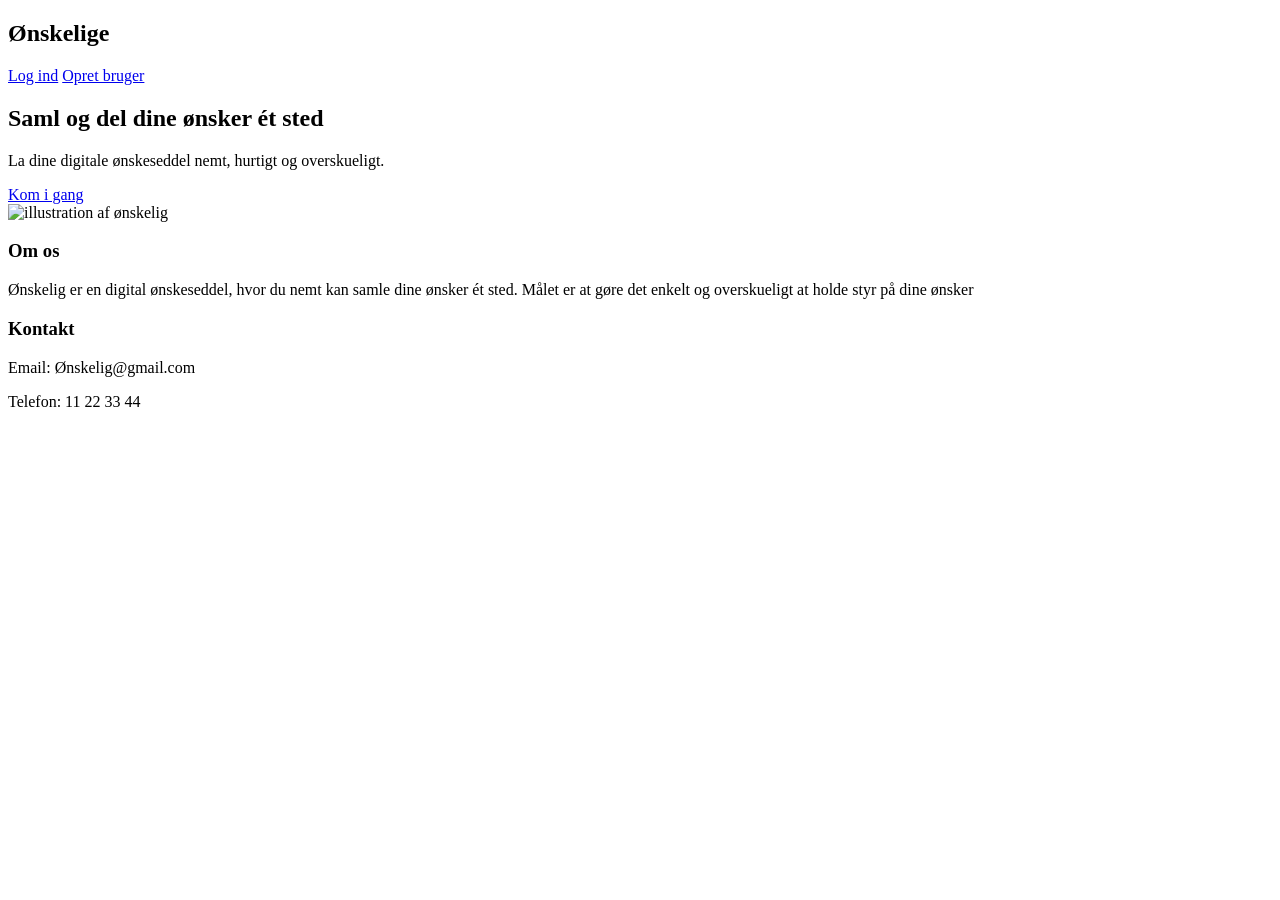
==== src/main/resources/template/index.html @ 6a0c05aa "wqioh" ====
<!DOCTYPE html>
<html lang="en">
<head>
    <meta charset="UTF-8">
    <title>Ønskelige</title>
    <link rel="stylesheet" href="style.css">
</head>
<body>
<header class="hero">
    <nav class="navbar">
        <h1 class="logo">Ønskelige</h1>
        <div class="nav-buttons">
            <a href="/user/login" class="btn">Log ind</a>
            <a href="/user/register" class="btn btn-primary">Opret bruger</a>
        </div>
    </nav>

    <section class="hero-content">
        <div class="hero-text">
            <h2> Saml og del dine ønsker ét sted</h2>
            <p>La dine digitale ønskeseddel nemt, hurtigt og overskueligt.</p>
            <a href="/user/register" class="btn btn-primary">Kom i gang</a>
        </div>

        <div class="hero-image">
            <img src="/static/wishlist.jpg" alt="illustration af ønskelig">
        </div>
    </section>
</header>

<main>
    <section class="about">
        <h3>Om os</h3>
        <p>Ønskelig er en digital ønskeseddel, hvor du nemt kan samle dine ønsker ét sted.
            Målet er at gøre det enkelt og overskueligt at holde styr på dine ønsker
        </p>
    </section>

    <section class="contact">
        <h3>Kontakt</h3>
        <p>Email: Ønskelig@gmail.com</p>
        <p>Telefon: 11 22 33 44</p>
    </section>
</main>




</body>
</html>
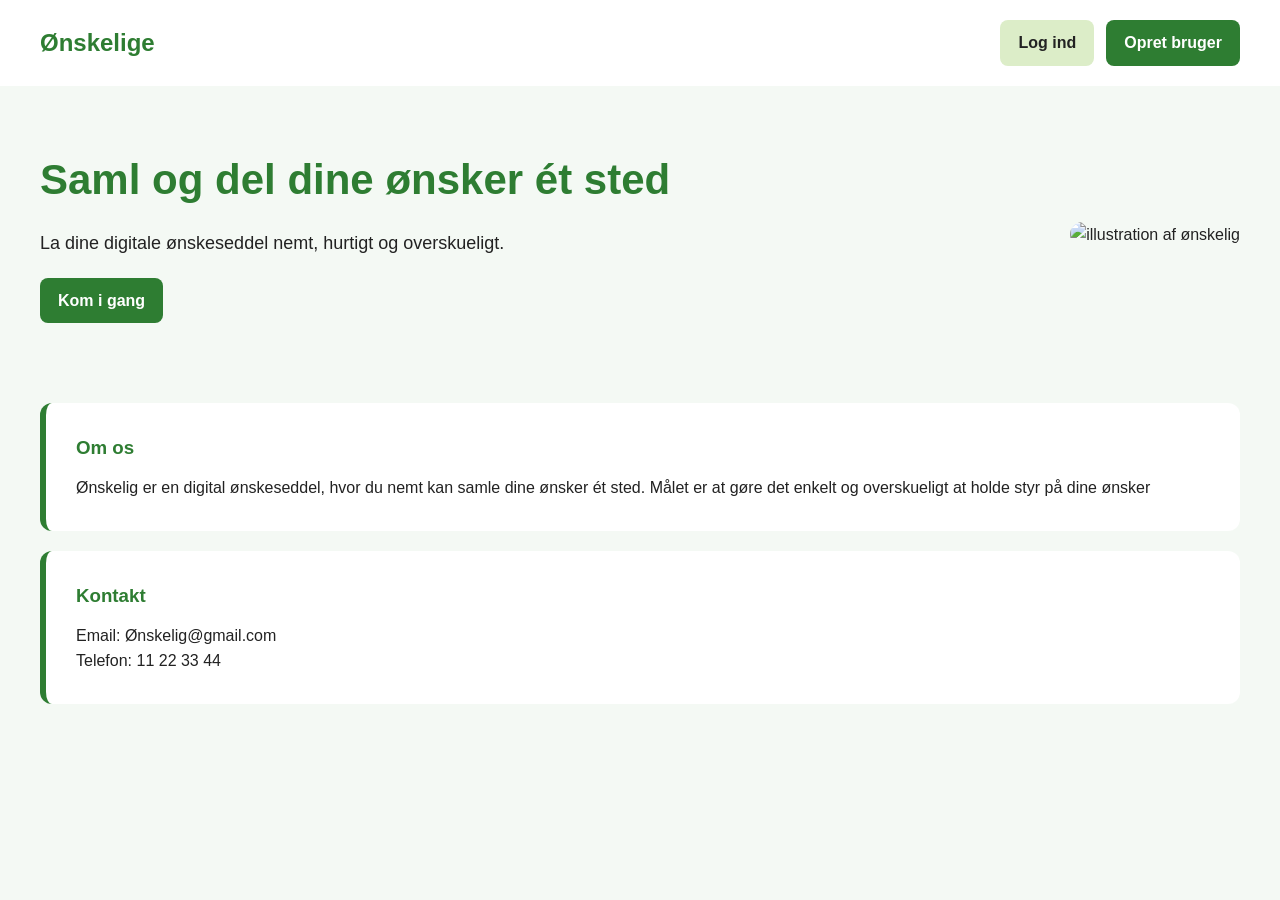
==== commit be37fb6f: "mapper" ====
--- a/src/main/resources/template/index.html
+++ b/src/main/resources/template/index.html
@@ -3,7 +3,7 @@
 <head>
     <meta charset="UTF-8">
     <title>Ønskelige</title>
-    <link rel="stylesheet" href="style.css">
+    <link rel="stylesheet" href="../static/css/style.css">
 </head>
 <body>
 <header class="hero">
--- a/src/main/resources/static/css/style.css
+++ b/src/main/resources/static/css/style.css
@@ -0,0 +1,101 @@
+:root {
+    --primary-color: #2e7d32;
+    --primary-light: #66bb6a;
+    --backround-color: #f4f9f4;
+    --button-light: #dcedc8;
+    --text-color: #222;
+    --white: #ffffff;
+}
+
+* {
+    margin: 0;
+    padding: 0;
+    box-sizing: border-box;
+}
+
+body {
+    font-family: Arial, sans-serif;
+    background-color: var(--backround-color);
+    color: var(--text-color);
+    line-height: 1.6;
+}
+
+.navbar {
+    display: flex;
+    justify-content: space-between;
+    align-items: center;
+    padding: 20px 40px;
+    background-color: var(--white);
+}
+
+.logo {
+    front-size: 28px;
+    color: var(--primary-color);
+}
+
+.nav-buttons {
+    display: flex;
+    gap: 12px;
+}
+
+.btn {
+    text-decoration: none;
+    padding: 10px 18px;
+    border-radius: 8px;
+    background-color: var(--button-light);
+    color: var(--text-color);
+    font-weight: bold;
+    display: inline-block;
+    transition: 0.2s;
+}
+
+.btn-primary {
+    background-color: var(--primary-color);
+    color: var(--white);
+}
+
+.btn:hover {
+    opacity: 0.9;
+    transform: scale(1.03);
+}
+
+.hero-content {
+    display: flex;
+    justify-content: space-between;
+    align-items: center;
+    padding: 60px 40px;
+    gap: 40px;
+    flex-wrap: wrap;
+}
+
+.hero-text h2 {
+    font-size: 42px;
+    margin-bottom: 16px;
+    color: var(--primary-color);
+}
+
+.hero-text p {
+    margin-bottom: 20px;
+    font-size: 18px;
+}
+
+.hero-image img {
+    width: 100%;
+    max-width: 400px;
+    border-radius: 16px;
+}
+
+.about,
+.contact {
+    background-color: var(--white);
+    margin: 20px 40px;
+    padding: 30px;
+    border-radius: 12px;
+    border-left: 6px solid var(--primary-color);
+}
+
+.about h3,
+.contact h3 {
+    margin-bottom: 12px;
+    color: var(--primary-color);
+}
